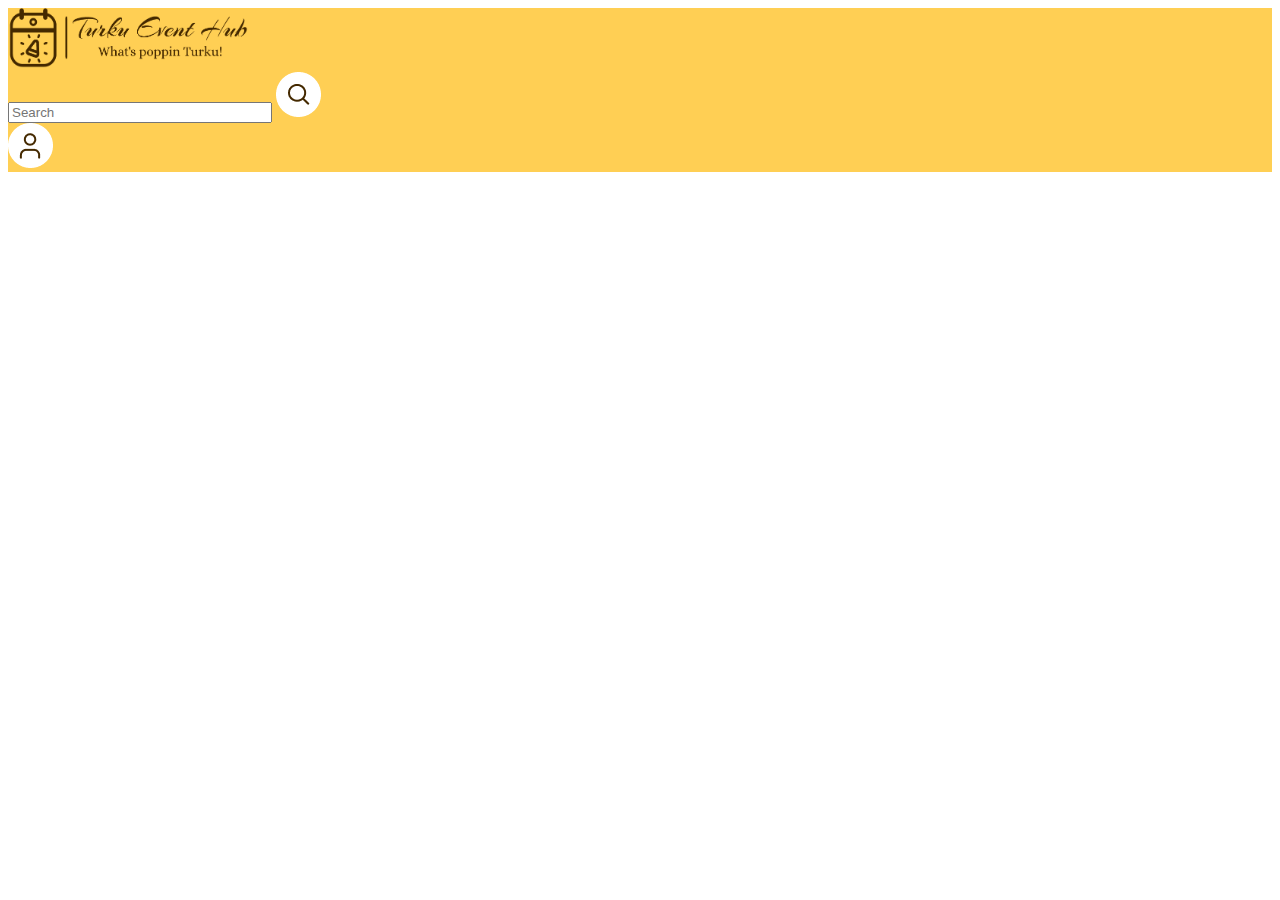
==== event-page.html @ 5fec6492 "Draft of Index page is ready. Start of Event page." ====
<!DOCTYPE html>
<html lang="en">
  <head>
    <meta charset="UTF-8" />
    <meta name="viewport" content="width=device-width, initial-scale=1.0" />
    <link
      href="https://cdn.jsdelivr.net/npm/bootstrap@5.3.2/dist/css/bootstrap.min.css"
      rel="stylesheet"
      integrity="sha384-T3c6CoIi6uLrA9TneNEoa7RxnatzjcDSCmG1MXxSR1GAsXEV/Dwwykc2MPK8M2HN"
      crossorigin="anonymous"
    />
    <link href="/styles/styles.css" rel="stylesheet" />
    <link rel="preconnect" href="https://fonts.googleapis.com" />
    <link rel="preconnect" href="https://fonts.gstatic.com" crossorigin />
    <link
      href="https://fonts.googleapis.com/css2?family=Judson:ital,wght@0,400;0,700;1,400&display=swap"
      rel="stylesheet"
    />
    <title>Turku Event Hub - What's poppin Turku?</title>
  </head>

  <body>
    <main>
      <!-- Header -->
      <div id="header">
        <nav class="navbar container-xl" aria-label="header">

          <!-- Logo -->
          <div id="logo" class="ml-2">
            <a class="navbar-brand" href="/">
              <img
                class="img-fluid"
                src="assets\TEH-logo-brown.png"
                alt="Turku Event Hub"
                width="240"
                height="60"
              />
            </a>
          </div>

          <!--Search bar -->
          <div class="d-flex align-items-center">
            <input type="text" class="form-control rounded-pill" placeholder="Search" aria-label="search" aria-describedby="search bar" style="width: 20vw;">
            <a class="mx-3" href="#"><img src="/assets/search-icon.png"/></a>
          </div>          

          <!-- Login button -->
          <div id="login_button" class="px4">
            <a href="#"><img src="/assets/login.png"/></a>
          </div>
        </nav>
      </div>
---- styles/styles.css ----
/* CSS styles for Turku Event Hub */

/* Google font for Judson */
.judson-regular {
  font-family: "Judson", serif;
  font-weight: 400;
  font-style: normal;
}

.judson-bold {
  font-family: "Judson", serif;
  font-weight: 700;
  font-style: normal;
}

.judson-regular-italic {
  font-family: "Judson", serif;
  font-weight: 400;
  font-style: italic;
}

/* Font colour */
main {
  color: #442900 !important;
  font-family: "Judson", serif;
}

#header {
  background-color: #ffcf54;
}

.btn-light {
  color: #442900;
  background-color: white;
}

.middle_navbar {
  background-color: #ffcf54;
}

.middle_navbar div nav ul li button {
  width: 10rem;
}

#event-grid {
  color: #442900;
}

/* Cards styles */
.card a:link {
  text-decoration: none;
  color: #442900;
}

.card a:visited {
  text-decoration: none;
  color: #442900;
}

.card a:active {
  text-decoration: none;
  color: #442900;
}

.card-body h2 {
  overflow: hidden;
  text-overflow: ellipsis;
  white-space: nowrap;
  max-width: 80wv;
}

/* Subscribe section */
.subscribe {
  background: #eeeff3;
  height: 448px;
  display: flex;
  justify-content: space-between;
  align-items: center;
}

.sub-bg {
  background-image: url("../assets/subscribe-side.png");
  background-repeat: no-repeat;
  background-size: cover;
}

.contact-bg {
  background-image: url("../assets/contact-side.png");
  background-repeat: no-repeat;
  background-size: cover;
}

.input-group {
  min-width: 100px;
  max-width: 300px;
  text-align: center;
  margin: 0 auto;
  height: 49px;
}

.input-group input {
  border-radius: 60px;
  border-color: #442900;
  color: #442900;
}

.input-group button {
  border-radius: 60px;
  border-color: #442900;
  background-color: #442900;
  color: #fff;
}

.container form h2 {
  margin-bottom: 22px;
}

/* Subscribe Right Section */
.contact-items {
  margin: 15px 0px 15px 0px;
}

.contact-bg {
  /* height: 100vh; */
  background-image: url("../assets/contact-side.png");
  /* background-size: 10px; */
  /* background-position: center; */
  background-repeat: no-repeat;
  background-size: contain;
}

.contact-item a {
  text-decoration: none;
  color: #442900;
  font-size: 22px;
}

.contact-item a:hover {
  color: rgb(233, 211, 19);
}

/* Footer */
footer {
  background-color: #ffcf54;
}

.social-media {
  margin: 10px 0 10px 0;
  justify-content: center;
}

.social-media a {
  margin: 0 10px 0 10px;
}
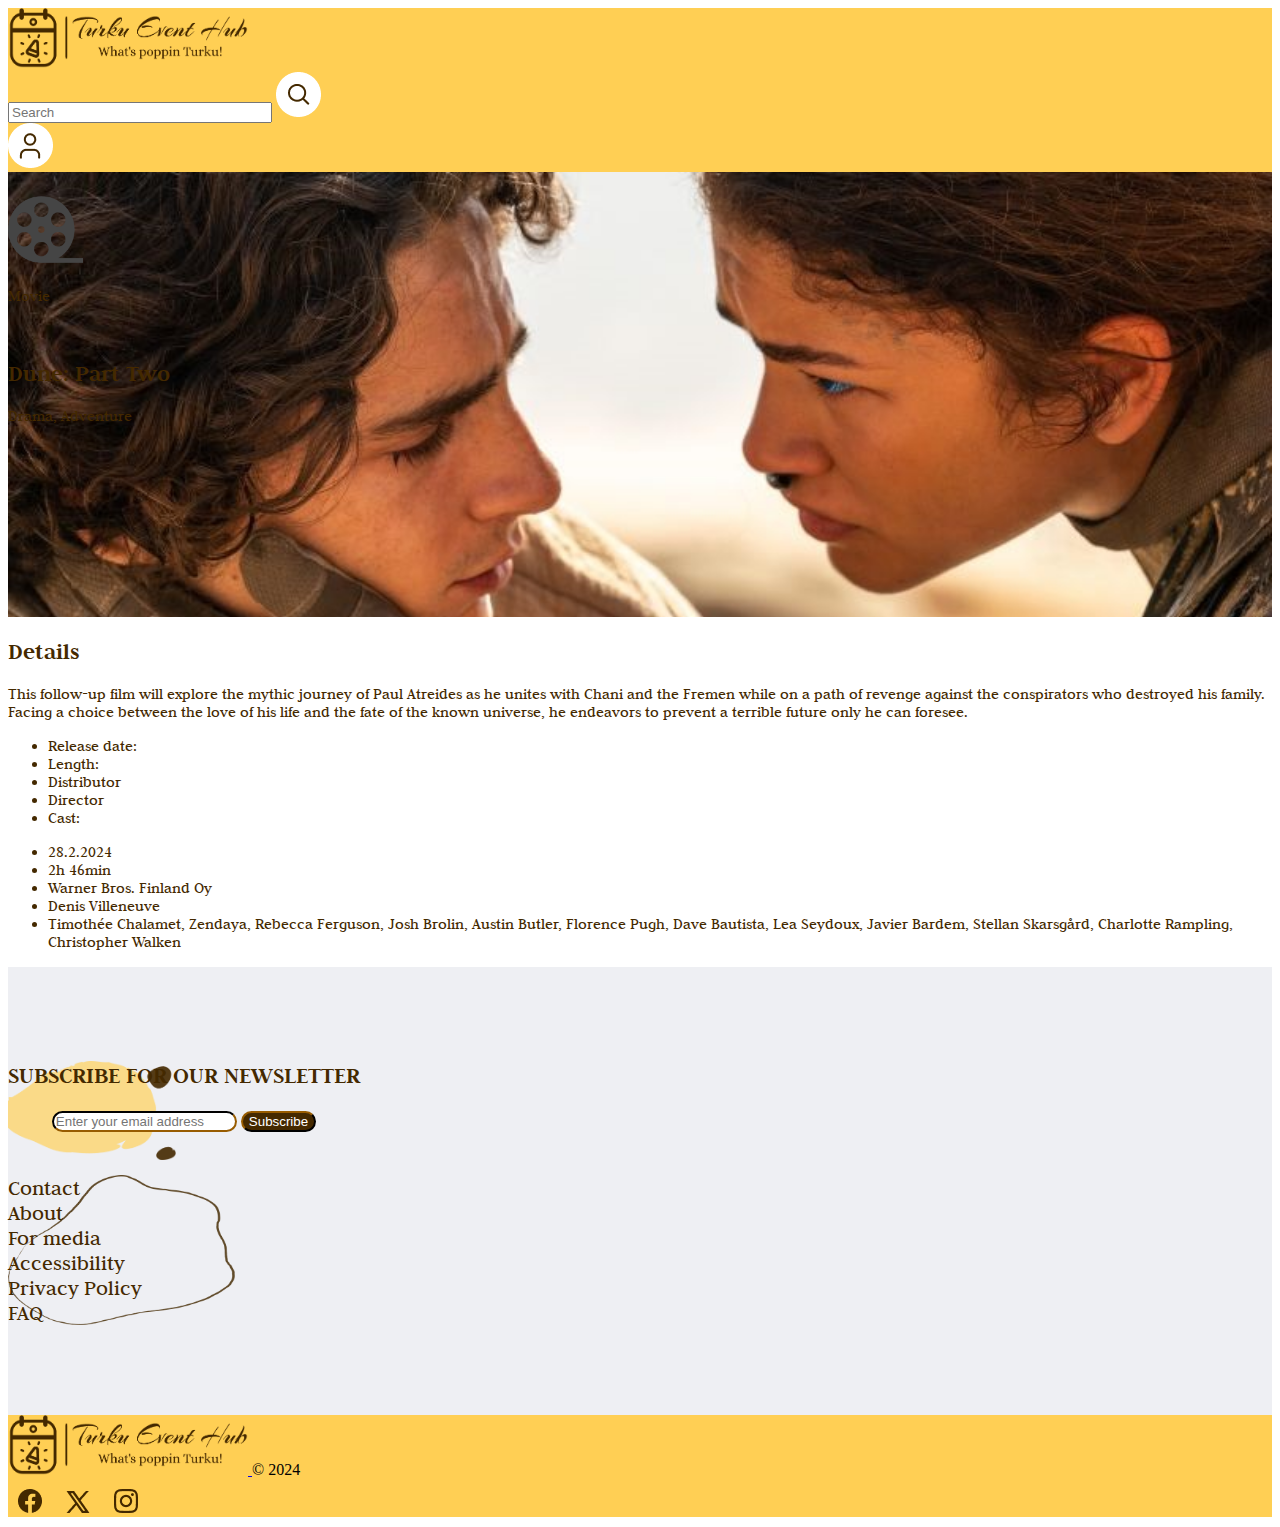
==== commit 3379d3c9: "Fixes for index page + progress with Event page" ====
--- a/event-page.html
+++ b/event-page.html
@@ -9,7 +9,7 @@
       integrity="sha384-T3c6CoIi6uLrA9TneNEoa7RxnatzjcDSCmG1MXxSR1GAsXEV/Dwwykc2MPK8M2HN"
       crossorigin="anonymous"
     />
-    <link href="/styles/styles.css" rel="stylesheet" />
+    <link href="styles/styles.css" rel="stylesheet" />
     <link rel="preconnect" href="https://fonts.googleapis.com" />
     <link rel="preconnect" href="https://fonts.gstatic.com" crossorigin />
     <link
@@ -41,17 +41,156 @@
           <!--Search bar -->
           <div class="d-flex align-items-center">
             <input type="text" class="form-control rounded-pill" placeholder="Search" aria-label="search" aria-describedby="search bar" style="width: 20vw;">
-            <a class="mx-3" href="#"><img src="/assets/search-icon.png"/></a>
+            <a class="mx-3" href="#"><img src="assets/icons/search-icon.png"/></a>
           </div>          
 
           <!-- Login button -->
           <div id="login_button" class="px4">
-            <a href="#"><img src="/assets/login.png"/></a>
+            <a href="#"><img src="assets/icons/login.png"/></a>
           </div>
         </nav>
       </div>
+
+      <!-- Event image with information card on the left side -->
+      <div id="info-card" class="container-xl rounded-5 event-img-bg mt-4 py-4">
+        <div class="card mx-3 my-auto opacity-75 rounded-5" style="width: 20rem;">
+          <img src="assets/icons/movie-icon.png" class="card-img-top event-card-img mx-auto mt-5" alt="Movie"/>
+          <div class="card-body text-center py-5">
+            <p class="lead card-text">Movie</p>
+            <br>
+            <h2 class="card-title">Dune: Part Two</h2>
+            <p class="lead card-subtitle">Drama, Adventure</p>
+          </div>
+        </div>
+      </div>
+
+      <!-- Details of the event -->
+      <div id="event-details" class="container-xl">
+        <h2 class="text-center my-4">Details</h2>
+        <p id="event-desc" class="lead">This follow-up film will explore the mythic journey of Paul Atreides as he unites with Chani 
+          and the Fremen while on a path of revenge against the conspirators who destroyed his family. 
+          Facing a choice between the love of his life and the fate of the known universe, he endeavors 
+          to prevent a terrible future only he can foresee. </p>
+
+        <!-- Grid for detailed infos - to remove lines use border-0 class in list elements-->
+        <div class="row my-5">
+          <div class="col-2">
+            <ul class="list-group list-group-flush lead">
+              <li class="list-group-item">Release date:</li>
+              <li class="list-group-item">Length:</li>
+              <li class="list-group-item">Distributor</li>
+              <li class="list-group-item">Director</li>
+              <li class="list-group-item">Cast:</li>
+            </ul>
+          </div>
+          <div class="col-10">
+            <ul class="list-group list-group-flush lead">
+              <li class="list-group-item">28.2.2024</li>
+              <li class="list-group-item">2h 46min</li>
+              <li class="list-group-item">Warner Bros. Finland Oy</li>
+              <li class="list-group-item">Denis Villeneuve</li>
+              <li class="list-group-item">Timothée Chalamet, Zendaya, Rebecca Ferguson, Josh Brolin, 
+                Austin Butler, Florence Pugh, Dave Bautista, Lea Seydoux, Javier Bardem, 
+                Stellan Skarsgård, Charlotte Rampling, Christopher Walken</li>
+            </ul>
+          </div>
+        </div>
+      </div>
+      
 
 
 
 
 
+      <!-- Subscribe section-->
+      <div class="subscribe d-flex justify-content-between align-items-center mt-5">
+        <div class="container text-center">
+          <!-- Subscribe Left Section-->
+          <div class="row">
+            <div class="col sub-bg">
+              <form>
+                <h2>SUBSCRIBE FOR OUR NEWSLETTER</h2>
+                <div class="input-group mb-3">
+                  <!-- Complete "action" when PHP is released-->
+                  <input
+                    method="post"
+                    action=""
+                    type="text"
+                    class="form-control"
+                    placeholder="Enter your email address"
+                    aria-label="Recipient's username"
+                    aria-describedby="button-addon2"
+                  />
+                  <button
+                    class="btn btn-outline-secondary"
+                    type="button"
+                    id="button-addon2"
+                  >
+                    Subscribe
+                  </button>
+                </div>
+              </form>
+            </div>
+            <div class="col contact-bg">
+              <!-- Subscribe right section-->
+              <div class="row contact-items">
+                <div class="col">
+                  <div class="contact-item"><a href="">Contact </a></div>
+                  <div class="contact-item"><a href="">About</a></div>
+                  <div class="contact-item"><a href="">For media</a></div>
+                </div>
+                <div class="col">
+                  <div class="contact-item"><a href="">Accessibility</a></div>
+                  <div class="contact-item"><a href="">Privacy Policy</a></div>
+                  <div class="contact-item"><a href="">FAQ</a></div>
+                </div>
+              </div>
+            </div>
+          </div>
+        </div>
+      </div>
+    </main>
+    
+    <!-- Footer-->
+    <footer>
+      <div
+        class="container-fluid footer d-flex justify-content-between align-items-center"
+      >
+        <div id="logo">
+          <a class="navbar-brand" href="/">
+            <img
+              class="img-fluid"
+              src="assets\TEH-logo-brown.png"
+              alt="Turku Event Hub"
+              width="240"
+              height="60"
+            />
+          </a>
+          © 2024
+        </div>
+        <div class="social-media d-flex justify-content-center">
+          <a href="https://www.facebook.com/" target="_blank"
+            ><img src="assets/icons/fb-icon.png" alt="Facebook"
+          /></a>
+          <a href="https://twitter.com/" target="_blank"
+            ><img src="assets/icons/twitter-icon.png" alt="X"
+          /></a>
+          <a href="https://www.instagram.com/" target="_blank"
+            ><img src="assets/icons/ig-icon.png" alt="Instagram"
+          /></a>
+        </div>
+      </div>
+    </footer>
+
+    <script
+    src="https://cdn.jsdelivr.net/npm/bootstrap@5.3.2/dist/js/bootstrap.bundle.min.js"
+    integrity="sha384-C6RzsynM9kWDrMNeT87bh95OGNyZPhcTNXj1NW7RuBCsyN/o0jlpcV8Qyq46cDfL"
+    crossorigin="anonymous"
+    ></script>
+  </body>
+</html>
+
+
+
+
+
--- a/styles/styles.css
+++ b/styles/styles.css
@@ -26,7 +26,7 @@
 }
 
 #header {
-  background-color: #ffcf54;
+  background-color: #FFCF54;
 }
 
 .btn-light {
@@ -35,7 +35,7 @@
 }
 
 .middle_navbar {
-  background-color: #ffcf54;
+  background-color: #FFCF54;
 }
 
 .middle_navbar div nav ul li button {
@@ -47,6 +47,10 @@
 }
 
 /* Cards styles */
+.card {
+  text-decoration: none;
+  color: #442900;
+}
 .card a:link {
   text-decoration: none;
   color: #442900;
@@ -66,12 +70,12 @@
   overflow: hidden;
   text-overflow: ellipsis;
   white-space: nowrap;
-  max-width: 80wv;
+  max-width: 80vw;
 }
 
 /* Subscribe section */
 .subscribe {
-  background: #eeeff3;
+  background: #EEEFF3;
   height: 448px;
   display: flex;
   justify-content: space-between;
@@ -81,7 +85,7 @@
 .sub-bg {
   background-image: url("../assets/subscribe-side.png");
   background-repeat: no-repeat;
-  background-size: cover;
+  background-size:contain;
 }
 
 .contact-bg {
@@ -152,3 +156,22 @@
 .social-media a {
   margin: 0 10px 0 10px;
 }
+
+/* Event page: event image with info card on the left */
+.event-img-bg {
+  background-image: url(../assets/movies//dune_2.png);
+  background-size: cover;
+  background-position: center;
+  height: 445px;
+}
+
+.event-card-img {
+  height: 75px;
+  width: 75px;
+  margin: 20px 0px 0px 0px;
+}
+
+.list-group-item {
+  text-decoration: none;
+  color: #442900;
+}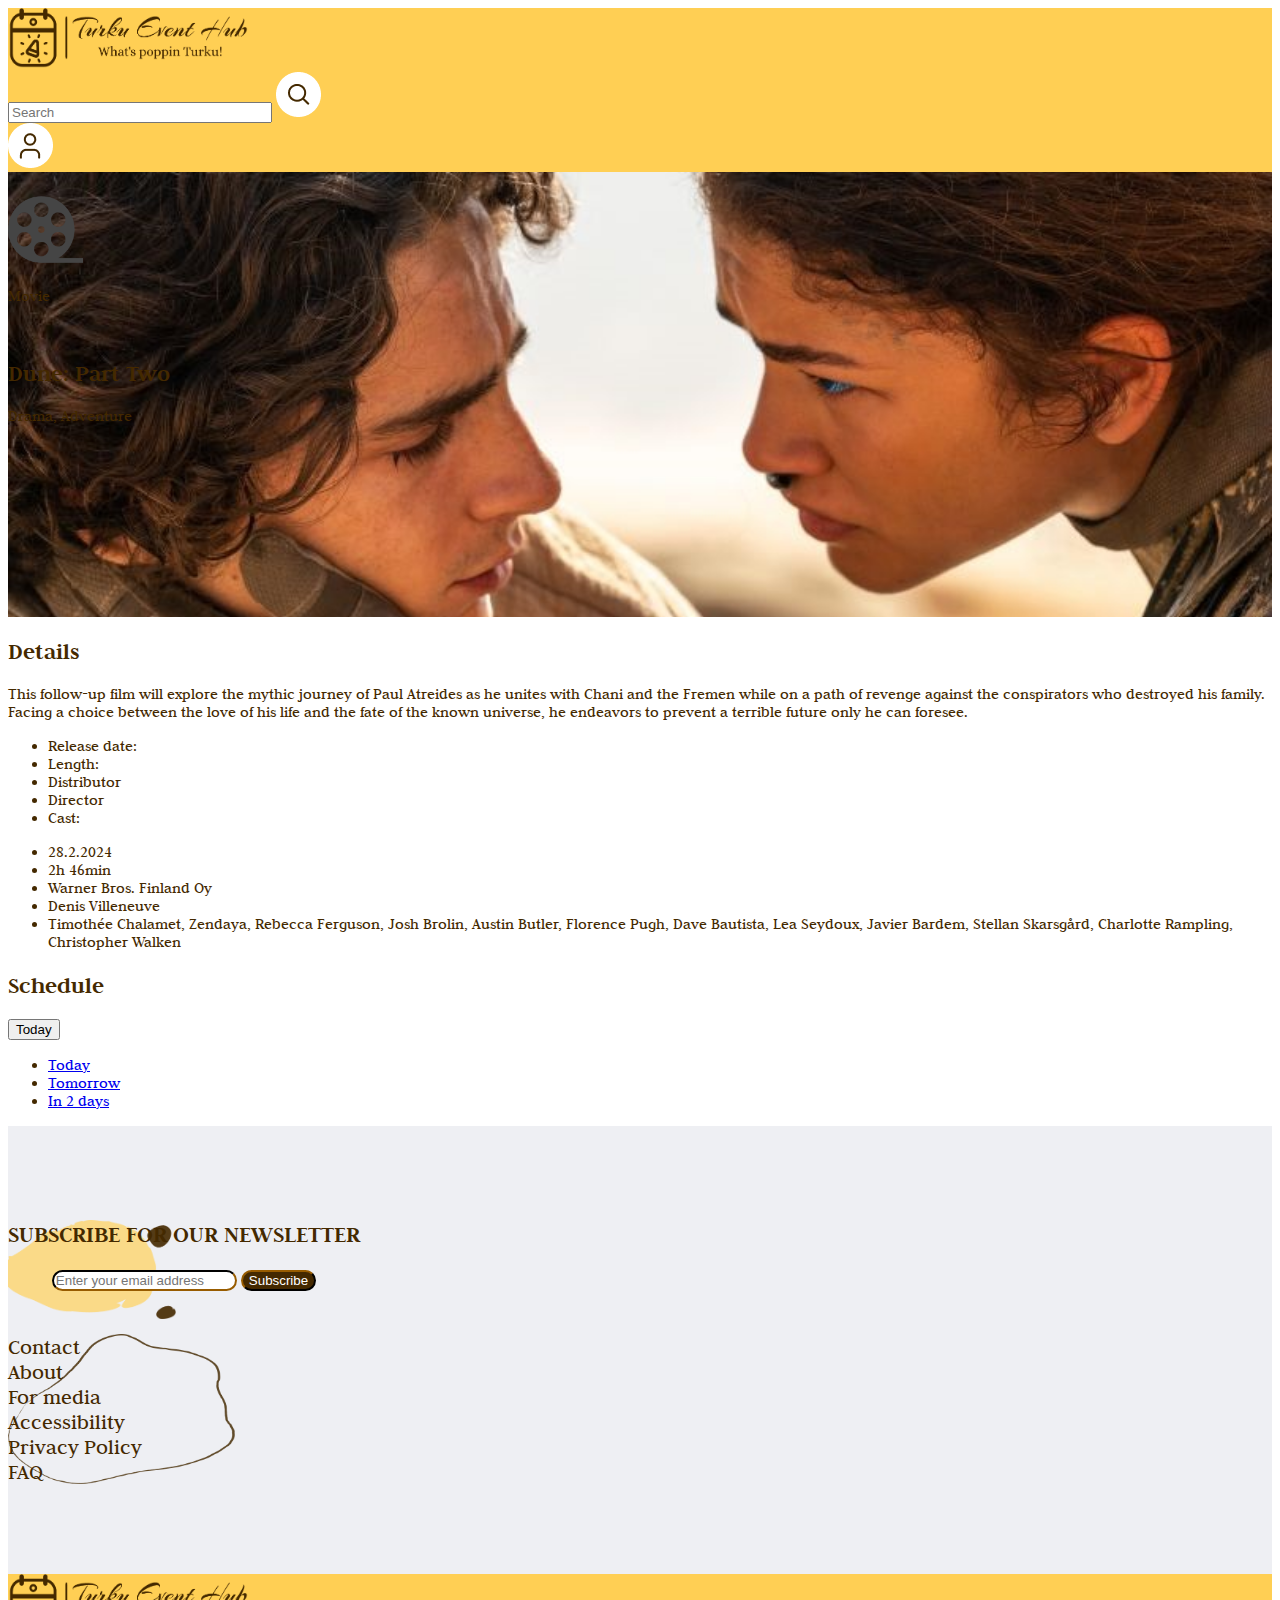
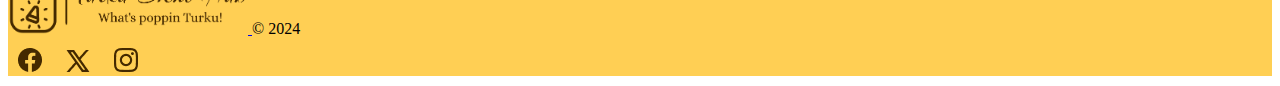
==== commit 06e4300f: "a bit of further progress" ====
--- a/event-page.html
+++ b/event-page.html
@@ -72,7 +72,7 @@
           Facing a choice between the love of his life and the fate of the known universe, he endeavors 
           to prevent a terrible future only he can foresee. </p>
 
-        <!-- Grid for detailed infos - to remove lines use border-0 class in list elements-->
+        <!-- Grid for detailed infos - to remove lines use border-0 class in list elements, px-0 to align text-->
         <div class="row my-5">
           <div class="col-2">
             <ul class="list-group list-group-flush lead">
@@ -96,7 +96,21 @@
           </div>
         </div>
       </div>
-      
+
+      <!-- Event schedule -->
+      <div id="event-schedule" class="container-xl">
+        <h2 class="text-center">Schedule</h2>
+        <div class="dropdown">
+          <button class="btn btn-secondary dropdown-toggle rounded-pill" type="button" data-bs-toggle="dropdown" aria-expanded="false">
+            Today
+          </button>
+          <ul class="dropdown-menu">
+            <li><a class="dropdown-item" href="#">Today</a></li>
+            <li><a class="dropdown-item" href="#">Tomorrow</a></li>
+            <li><a class="dropdown-item" href="#">In 2 days</a></li>
+          </ul>
+        </div>
+      </div>
 
 
 
--- a/styles/styles.css
+++ b/styles/styles.css
@@ -174,4 +174,5 @@
 .list-group-item {
   text-decoration: none;
   color: #442900;
-}+}
+
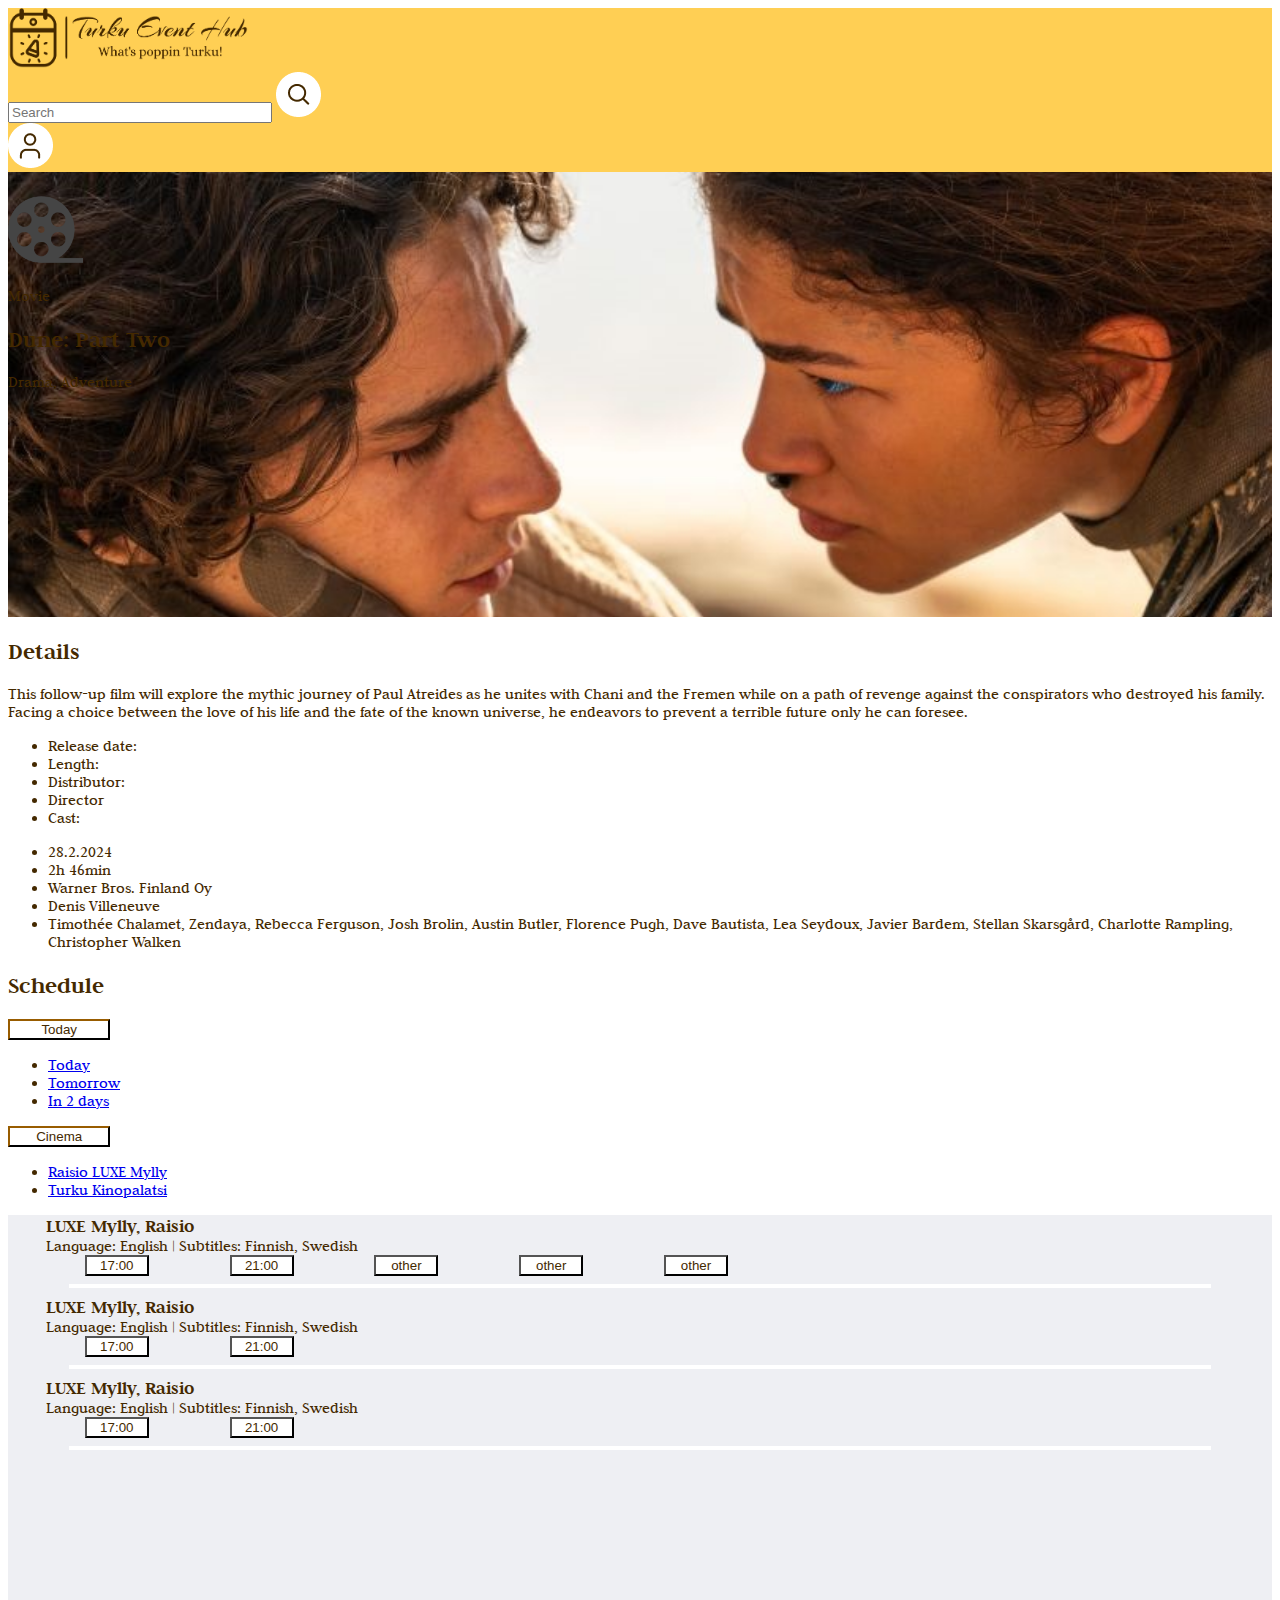
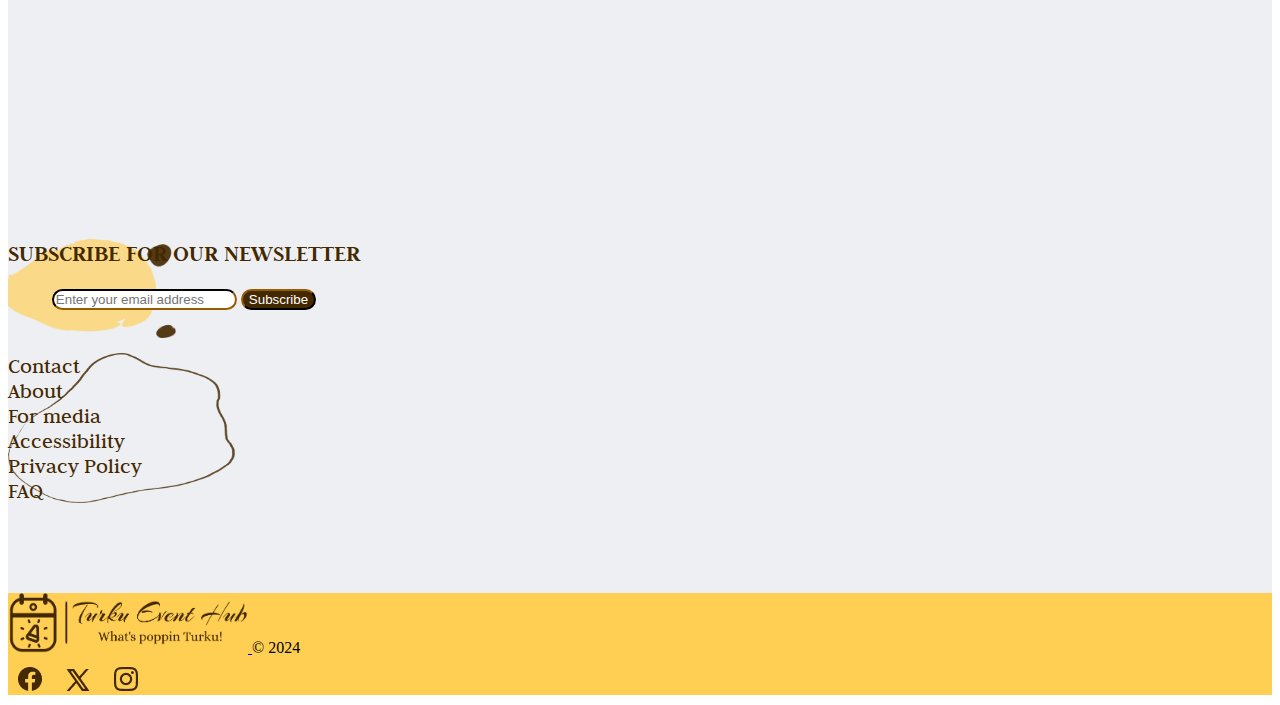
==== commit 17550690: "Finished Event page! Still needs some styling" ====
--- a/event-page.html
+++ b/event-page.html
@@ -52,13 +52,12 @@
       </div>
 
       <!-- Event image with information card on the left side -->
-      <div id="info-card" class="container-xl rounded-5 event-img-bg mt-4 py-4">
-        <div class="card mx-3 my-auto opacity-75 rounded-5" style="width: 20rem;">
+      <div id="info-card" class="container-xl rounded-5 event-img-bg my-4">
+        <div class="card mx-3 opacity-75 rounded-5 py-2" style="width: 20rem;">
           <img src="assets/icons/movie-icon.png" class="card-img-top event-card-img mx-auto mt-5" alt="Movie"/>
           <div class="card-body text-center py-5">
-            <p class="lead card-text">Movie</p>
-            <br>
-            <h2 class="card-title">Dune: Part Two</h2>
+            <p class="lead card-text mt-3">Movie</p>
+            <h2 class="card-title"><strong>Dune: Part Two</strong></h2>
             <p class="lead card-subtitle">Drama, Adventure</p>
           </div>
         </div>
@@ -66,7 +65,7 @@
 
       <!-- Details of the event -->
       <div id="event-details" class="container-xl">
-        <h2 class="text-center my-4">Details</h2>
+        <h2 class="text-center my-4"><strong>Details</strong></h2>
         <p id="event-desc" class="lead">This follow-up film will explore the mythic journey of Paul Atreides as he unites with Chani 
           and the Fremen while on a path of revenge against the conspirators who destroyed his family. 
           Facing a choice between the love of his life and the fate of the known universe, he endeavors 
@@ -76,11 +75,11 @@
         <div class="row my-5">
           <div class="col-2">
             <ul class="list-group list-group-flush lead">
-              <li class="list-group-item">Release date:</li>
-              <li class="list-group-item">Length:</li>
-              <li class="list-group-item">Distributor</li>
-              <li class="list-group-item">Director</li>
-              <li class="list-group-item">Cast:</li>
+              <li class="list-group-item fw-bold">Release date:</li>
+              <li class="list-group-item fw-bold">Length:</li>
+              <li class="list-group-item fw-bold">Distributor:</li>
+              <li class="list-group-item fw-bold">Director</li>
+              <li class="list-group-item fw-bold">Cast:</li>
             </ul>
           </div>
           <div class="col-10">
@@ -99,9 +98,15 @@
 
       <!-- Event schedule -->
       <div id="event-schedule" class="container-xl">
-        <h2 class="text-center">Schedule</h2>
-        <div class="dropdown">
-          <button class="btn btn-secondary dropdown-toggle rounded-pill" type="button" data-bs-toggle="dropdown" aria-expanded="false">
+        <h2 class="text-center"><strong>Schedule</strong></h2>
+
+        <!-- Dropdown buttons -->
+        <div class="btn-group my-4" role="group" aria-label="dropdown buttons">
+          <button 
+          class="btn btn-light btn-light-2 dropdown-toggle rounded-pill" 
+          type="button" 
+          data-bs-toggle="dropdown" 
+          aria-expanded="false">
             Today
           </button>
           <ul class="dropdown-menu">
@@ -109,23 +114,80 @@
             <li><a class="dropdown-item" href="#">Tomorrow</a></li>
             <li><a class="dropdown-item" href="#">In 2 days</a></li>
           </ul>
-        </div>
-      </div>
-
-
-
-
-
-      <!-- Subscribe section-->
+          <button 
+          class="btn btn-light btn-light-2 dropdown-toggle rounded-pill mx-5" 
+          type="button" 
+          data-bs-toggle="dropdown" 
+          aria-expanded="false">
+            Cinema
+          </button>
+          <ul class="dropdown-menu">
+            <li><a class="dropdown-item" href="#">Raisio LUXE Mylly</a></li>
+            <li><a class="dropdown-item" href="#">Turku Kinopalatsi</a></li>
+          </ul>
+        </div>
+
+        <!-- Event listing: row 1 -->
+        <div class="schedule-bg rounded-4 my-4">
+          <div class="row justify-content-center">
+            <div class="col-4 my-5">
+              <h3 class="cinema-margins">LUXE Mylly, Raisio</h3>
+              <p class="cinema-margins">Language: English | Subtitles: Finnish, Swedish</p>
+            </div>
+            <div class="col-8 my-5">
+              <div class="btn-group mx-3" role="group" aria-label="screen times">
+                <button type="button" class="btn btn-light-3 btn-lg rounded-pill">17:00</button>
+                <button type="button" class="btn btn-light-3 btn-lg rounded-pill ms-5">21:00</button>
+                <button type="button" class="btn btn-light-3 btn-lg rounded-pill ms-5">other</button>
+                <button type="button" class="btn btn-light-3 btn-lg rounded-pill ms-5">other</button>
+                <button type="button" class="btn btn-light-3 btn-lg rounded-pill ms-5">other</button>
+              </div>
+            </div>
+            <hr class="line-style rounded-pill"/>
+          </div>
+
+          <!-- Event listing: row 2 -->
+          <div class="row justify-content-center">
+            <div class="col-4 my-5">
+              <h3 class="cinema-margins">LUXE Mylly, Raisio</h3>
+              <p class="cinema-margins">Language: English | Subtitles: Finnish, Swedish</p>
+            </div>
+            <div class="col-8 my-5">
+              <div class="btn-group mx-3" role="group" aria-label="screen times">
+                <button type="button" class="btn btn-light-3 btn-lg rounded-pill">17:00</button>
+                <button type="button" class="btn btn-light-3 btn-lg rounded-pill ms-5">21:00</button>
+              </div>
+            </div>
+            <hr class="line-style rounded-pill"/>
+          </div>
+
+          <!-- Event listing: row 3 -->
+          <div class="row justify-content-center">
+            <div class="col-4 my-5">
+              <h3 class="cinema-margins">LUXE Mylly, Raisio</h3>
+              <p class="cinema-margins">Language: English | Subtitles: Finnish, Swedish</p>
+            </div>
+            <div class="col-8 my-5">
+              <div class="btn-group mx-3" role="group" aria-label="screen times">
+                <button type="button" class="btn btn-light-3 btn-lg rounded-pill">17:00</button>
+                <button type="button" class="btn btn-light-3 btn-lg rounded-pill ms-5">21:00</button>
+              </div>
+            </div>
+            <hr class="line-style rounded-pill"/>
+          </div>
+        </div>
+      </div>
+
+      <!-- Subscribe section -->
       <div class="subscribe d-flex justify-content-between align-items-center mt-5">
         <div class="container text-center">
-          <!-- Subscribe Left Section-->
+          <!-- Subscribe Left Section -->
           <div class="row">
             <div class="col sub-bg">
               <form>
                 <h2>SUBSCRIBE FOR OUR NEWSLETTER</h2>
                 <div class="input-group mb-3">
-                  <!-- Complete "action" when PHP is released-->
+                  <!-- Complete "action" when PHP is released -->
                   <input
                     method="post"
                     action=""
@@ -146,7 +208,7 @@
               </form>
             </div>
             <div class="col contact-bg">
-              <!-- Subscribe right section-->
+              <!-- Subscribe right section -->
               <div class="row contact-items">
                 <div class="col">
                   <div class="contact-item"><a href="">Contact </a></div>
@@ -165,11 +227,10 @@
       </div>
     </main>
     
-    <!-- Footer-->
+    <!-- Footer -->
     <footer>
       <div
-        class="container-fluid footer d-flex justify-content-between align-items-center"
-      >
+        class="container-fluid footer d-flex justify-content-between align-items-center">
         <div id="logo">
           <a class="navbar-brand" href="/">
             <img
--- a/styles/styles.css
+++ b/styles/styles.css
@@ -32,6 +32,7 @@
 .btn-light {
   color: #442900;
   background-color: white;
+  width: 10vw
 }
 
 .middle_navbar {
@@ -165,6 +166,10 @@
   height: 445px;
 }
 
+.card-margin {
+  margin-top: 40px;
+}
+
 .event-card-img {
   height: 75px;
   width: 75px;
@@ -176,3 +181,44 @@
   color: #442900;
 }
 
+.schedule-bg {
+  background: #EEEFF3;
+  height: 530px;
+}
+
+.cinema-margins {
+  margin: 0vw 0vw 0vw 3vw;
+}
+
+.btn-light-2 {
+  border-color: #442900;
+  background-color: #fff;
+  width: 8vw
+}
+
+.btn-light-2:hover {
+  border-color: #442900;
+  color: #442900;
+  background-color: rgba(215, 208, 208, 0.30);
+  transition-property: background-color;
+}
+
+.btn-light-3 {
+  color: #442900;
+  background-color: white;
+  width: 5vw;
+  margin-left: 6vw;
+}
+
+.btn-light-3:hover {
+  color: #442900;
+  background-color: rgba(255, 255, 255, 0.75);
+  transition-property: background-color;
+}
+
+.line-style {
+  width: 90%;
+  border: 2px solid white;
+  opacity: 100%;
+}
+
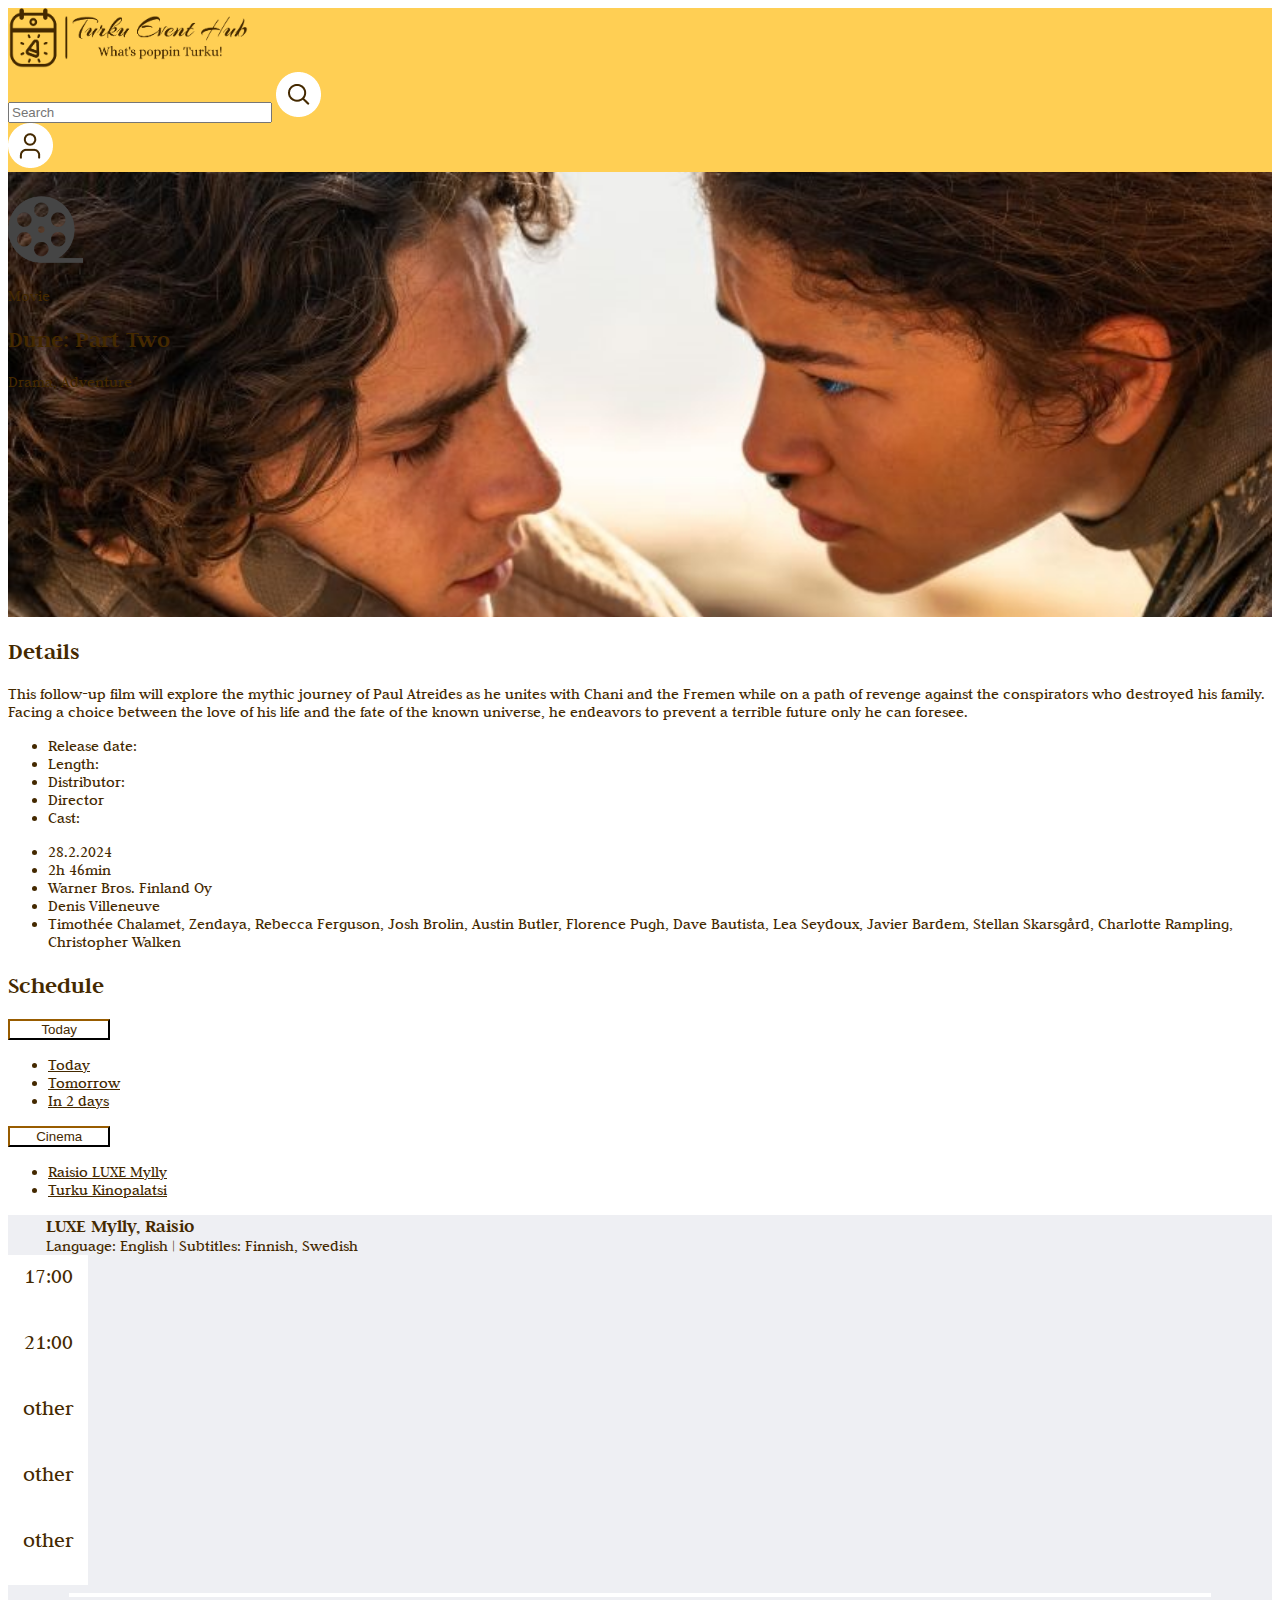
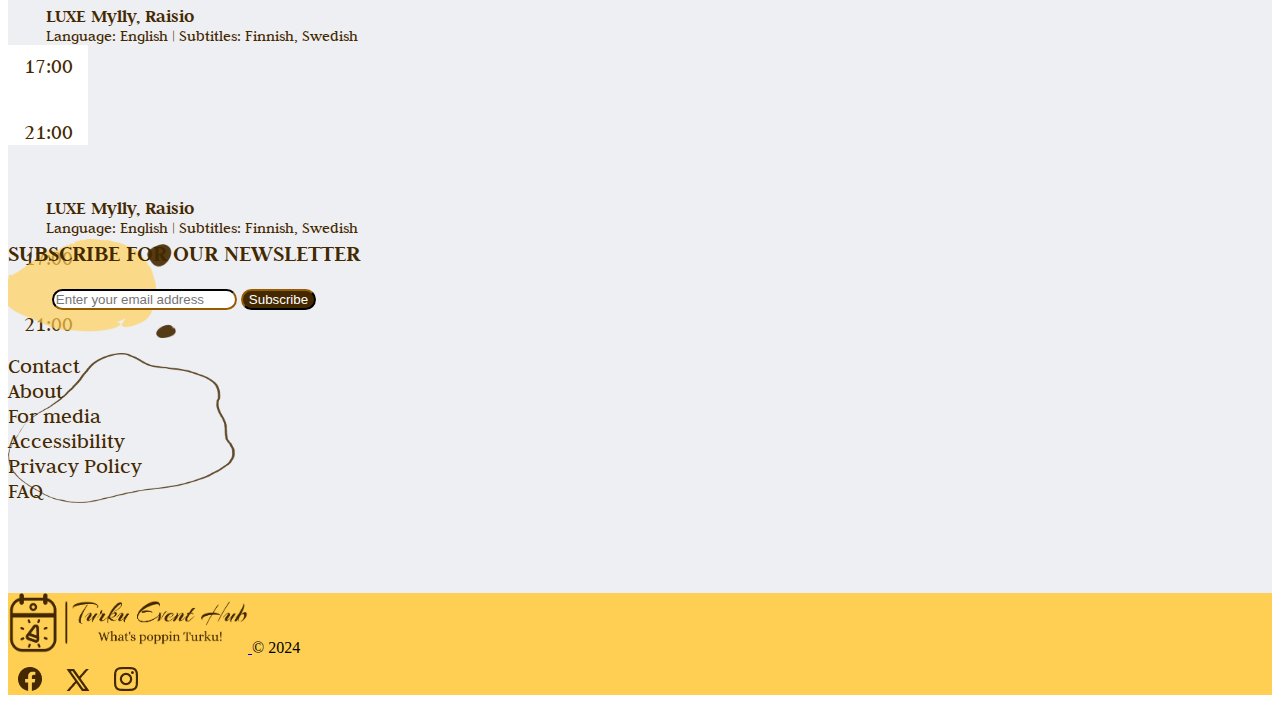
==== commit 0da3b6b5: "Additional cosmetic changes" ====
--- a/event-page.html
+++ b/event-page.html
@@ -135,12 +135,12 @@
               <p class="cinema-margins">Language: English | Subtitles: Finnish, Swedish</p>
             </div>
             <div class="col-8 my-5">
-              <div class="btn-group mx-3" role="group" aria-label="screen times">
-                <button type="button" class="btn btn-light-3 btn-lg rounded-pill">17:00</button>
-                <button type="button" class="btn btn-light-3 btn-lg rounded-pill ms-5">21:00</button>
-                <button type="button" class="btn btn-light-3 btn-lg rounded-pill ms-5">other</button>
-                <button type="button" class="btn btn-light-3 btn-lg rounded-pill ms-5">other</button>
-                <button type="button" class="btn btn-light-3 btn-lg rounded-pill ms-5">other</button>
+              <div class="list-group list-group-horizontal mx-5" role="group" aria-label="screen times">
+                <li class="list-group-item rounded-pill item-style ms-5">17:00</li>
+                <li class="list-group-item rounded-pill item-style ms-5">21:00</li>
+                <li class="list-group-item rounded-pill item-style ms-5">other</li>
+                <li class="list-group-item rounded-pill item-style ms-5">other</li>
+                <li class="list-group-item rounded-pill item-style ms-5">other</li>
               </div>
             </div>
             <hr class="line-style rounded-pill"/>
@@ -153,9 +153,9 @@
               <p class="cinema-margins">Language: English | Subtitles: Finnish, Swedish</p>
             </div>
             <div class="col-8 my-5">
-              <div class="btn-group mx-3" role="group" aria-label="screen times">
-                <button type="button" class="btn btn-light-3 btn-lg rounded-pill">17:00</button>
-                <button type="button" class="btn btn-light-3 btn-lg rounded-pill ms-5">21:00</button>
+              <div class="list-group list-group-horizontal mx-5" role="group" aria-label="screen times">
+                <li class="list-group-item rounded-pill item-style ms-5">17:00</li>
+                <li class="list-group-item rounded-pill item-style ms-5">21:00</li>
               </div>
             </div>
             <hr class="line-style rounded-pill"/>
@@ -168,9 +168,9 @@
               <p class="cinema-margins">Language: English | Subtitles: Finnish, Swedish</p>
             </div>
             <div class="col-8 my-5">
-              <div class="btn-group mx-3" role="group" aria-label="screen times">
-                <button type="button" class="btn btn-light-3 btn-lg rounded-pill">17:00</button>
-                <button type="button" class="btn btn-light-3 btn-lg rounded-pill ms-5">21:00</button>
+              <div class="list-group list-group-horizontal mx-5" role="group" aria-label="screen times">
+                <li class="list-group-item rounded-pill item-style ms-5">17:00</li>
+                <li class="list-group-item rounded-pill item-style ms-5">21:00</li>
               </div>
             </div>
             <hr class="line-style rounded-pill"/>
--- a/styles/styles.css
+++ b/styles/styles.css
@@ -166,10 +166,6 @@
   height: 445px;
 }
 
-.card-margin {
-  margin-top: 40px;
-}
-
 .event-card-img {
   height: 75px;
   width: 75px;
@@ -203,14 +199,32 @@
   transition-property: background-color;
 }
 
-.btn-light-3 {
-  color: #442900;
-  background-color: white;
+.btn-light-2:focus {
+  border-color: #442900;
+  color: #442900;
+  background-color: rgba(215, 208, 208, 0.30);
+  transition-property: background-color;
+}
+
+.btn-light-2:active {
+  border-color: #442900;
+  color: #442900;
+  background-color: #fff;
+  transition-property: background-color;
+}
+
+.item-style {
+  color: #442900;
+  background-color: #fff;
   width: 5vw;
-  margin-left: 6vw;
-}
-
-.btn-light-3:hover {
+  height: 50px;
+  text-align: center;
+  font-size: 22px;
+  padding: 8px;
+  margin: vw; /* need to play with it */
+}
+
+.item-style:hover {
   color: #442900;
   background-color: rgba(255, 255, 255, 0.75);
   transition-property: background-color;
@@ -222,3 +236,13 @@
   opacity: 100%;
 }
 
+.dropdown-item {
+  color: #442900;
+}
+
+.dropdown-item:active {
+  color: #442900;
+  background-color: rgba(215, 208, 208, 0.30);
+}
+
+
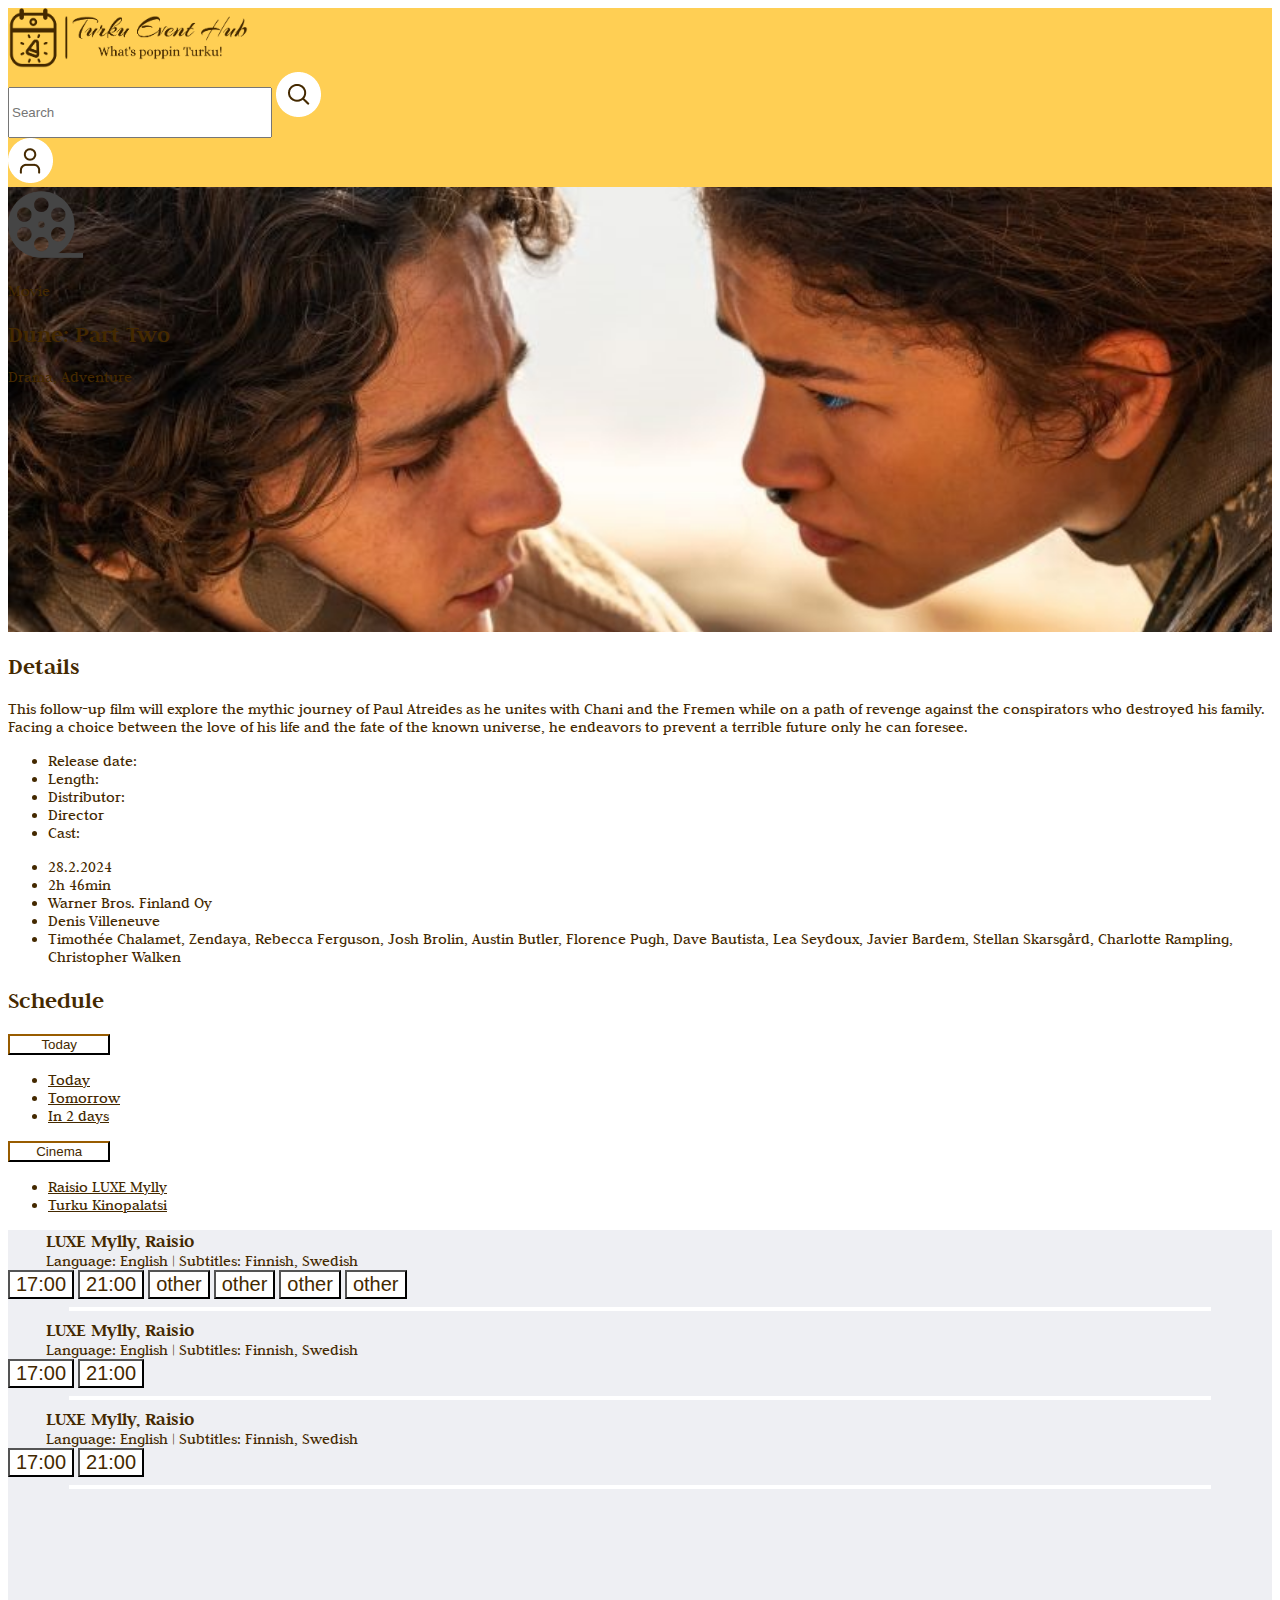
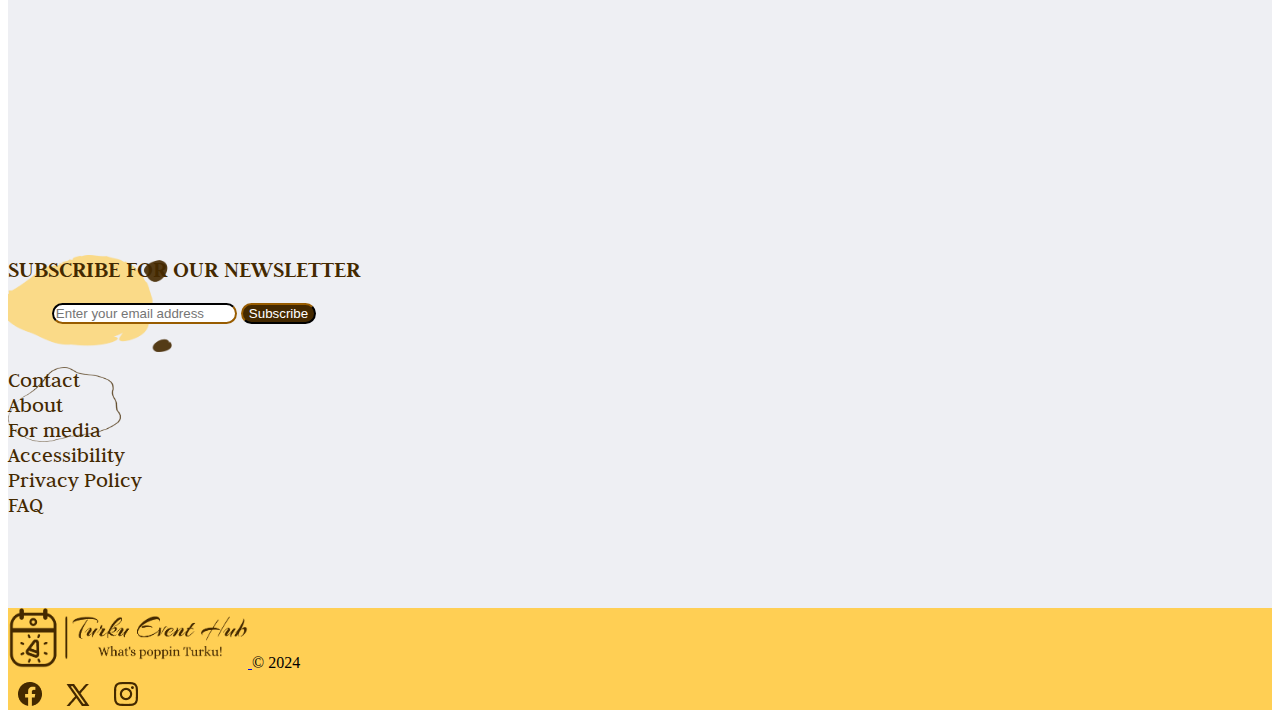
==== commit 5c7ade21: "added log-reg made by Ala. Fixes in css." ====
--- a/event-page.html
+++ b/event-page.html
@@ -26,7 +26,7 @@
         <nav class="navbar container-xl" aria-label="header">
 
           <!-- Logo -->
-          <div id="logo" class="ml-2">
+          <div id="logo" class="">
             <a class="navbar-brand" href="/">
               <img
                 class="img-fluid"
@@ -40,21 +40,22 @@
 
           <!--Search bar -->
           <div class="d-flex align-items-center">
-            <input type="text" class="form-control rounded-pill" placeholder="Search" aria-label="search" aria-describedby="search bar" style="width: 20vw;">
+            <input type="text" class="form-control rounded-pill search-style" placeholder="Search" aria-label="search" 
+            aria-describedby="search bar">
             <a class="mx-3" href="#"><img src="assets/icons/search-icon.png"/></a>
           </div>          
 
           <!-- Login button -->
-          <div id="login_button" class="px4">
+          <div id="login_button" class="">
             <a href="#"><img src="assets/icons/login.png"/></a>
           </div>
         </nav>
       </div>
 
       <!-- Event image with information card on the left side -->
-      <div id="info-card" class="container-xl rounded-5 event-img-bg my-4">
-        <div class="card mx-3 opacity-75 rounded-5 py-2" style="width: 20rem;">
-          <img src="assets/icons/movie-icon.png" class="card-img-top event-card-img mx-auto mt-5" alt="Movie"/>
+      <div id="info-card" class="container-xl rounded-5 event-img-bg mt-4">
+        <div class="card opacity-75 rounded-5 event-card-pos ms-4 py-4" style="width: 20rem;">
+          <img src="assets/icons/movie-icon.png" class="card-img-top event-card-img mx-auto mt-4" alt="Movie"/>
           <div class="card-body text-center py-5">
             <p class="lead card-text mt-3">Movie</p>
             <h2 class="card-title"><strong>Dune: Part Two</strong></h2>
@@ -131,59 +132,60 @@
         <div class="schedule-bg rounded-4 my-4">
           <div class="row justify-content-center">
             <div class="col-4 my-5">
+              <h3 class="cinema-margins mt-1">LUXE Mylly, Raisio</h3>
+              <p class="cinema-margins">Language: English | Subtitles: Finnish, Swedish</p>
+            </div>
+            <div class="col-8 my-5">
+              <div class="btn-group ms-5 mt-1" role="group" aria-label="screen times">
+                <button type="button" class="btn btn-light-3 btn-lg rounded-pill">17:00</button>
+                <button type="button" class="btn btn-light-3 btn-lg rounded-pill ms-5">21:00</button>
+                <button type="button" class="btn btn-light-3 btn-lg rounded-pill ms-5">other</button>
+                <button type="button" class="btn btn-light-3 btn-lg rounded-pill ms-5">other</button>
+                <button type="button" class="btn btn-light-3 btn-lg rounded-pill ms-5">other</button>
+                <button type="button" class="btn btn-light-3 btn-lg rounded-pill ms-5">other</button>
+              </div>
+            </div>
+            <hr class="line-style rounded-pill"/>
+          </div>
+
+          <!-- Event listing: row 2 -->
+          <div class="row justify-content-center my-4">
+            <div class="col-4 mt-2">
               <h3 class="cinema-margins">LUXE Mylly, Raisio</h3>
               <p class="cinema-margins">Language: English | Subtitles: Finnish, Swedish</p>
             </div>
-            <div class="col-8 my-5">
-              <div class="list-group list-group-horizontal mx-5" role="group" aria-label="screen times">
-                <li class="list-group-item rounded-pill item-style ms-5">17:00</li>
-                <li class="list-group-item rounded-pill item-style ms-5">21:00</li>
-                <li class="list-group-item rounded-pill item-style ms-5">other</li>
-                <li class="list-group-item rounded-pill item-style ms-5">other</li>
-                <li class="list-group-item rounded-pill item-style ms-5">other</li>
-              </div>
-            </div>
-            <hr class="line-style rounded-pill"/>
-          </div>
-
-          <!-- Event listing: row 2 -->
-          <div class="row justify-content-center">
-            <div class="col-4 my-5">
+            <div class="col-8 mt-2">
+              <div class="btn-group ms-5" role="group" aria-label="screen times">
+                <button type="button" class="btn btn-light-3 btn-lg rounded-pill">17:00</button>
+                <button type="button" class="btn btn-light-3 btn-lg rounded-pill ms-5">21:00</button>
+              </div>
+            </div>
+            <hr class="line-style rounded-pill mt-5"/>
+          </div>
+
+          <!-- Event listing: row 3 -->
+          <div class="row justify-content-center my-4">
+            <div class="col-4 mt-2">
               <h3 class="cinema-margins">LUXE Mylly, Raisio</h3>
               <p class="cinema-margins">Language: English | Subtitles: Finnish, Swedish</p>
             </div>
-            <div class="col-8 my-5">
-              <div class="list-group list-group-horizontal mx-5" role="group" aria-label="screen times">
-                <li class="list-group-item rounded-pill item-style ms-5">17:00</li>
-                <li class="list-group-item rounded-pill item-style ms-5">21:00</li>
-              </div>
-            </div>
-            <hr class="line-style rounded-pill"/>
-          </div>
-
-          <!-- Event listing: row 3 -->
-          <div class="row justify-content-center">
-            <div class="col-4 my-5">
-              <h3 class="cinema-margins">LUXE Mylly, Raisio</h3>
-              <p class="cinema-margins">Language: English | Subtitles: Finnish, Swedish</p>
-            </div>
-            <div class="col-8 my-5">
-              <div class="list-group list-group-horizontal mx-5" role="group" aria-label="screen times">
-                <li class="list-group-item rounded-pill item-style ms-5">17:00</li>
-                <li class="list-group-item rounded-pill item-style ms-5">21:00</li>
-              </div>
-            </div>
-            <hr class="line-style rounded-pill"/>
+            <div class="col-8 mt-2">
+              <div class="btn-group ms-5" role="group" aria-label="screen times">
+                <button type="button" class="btn btn-light-3 btn-lg rounded-pill">17:00</button>
+                <button type="button" class="btn btn-light-3 btn-lg rounded-pill ms-5">21:00</button>
+              </div>
+            </div>
+            <hr class="line-style rounded-pill mt-5"/>
           </div>
         </div>
       </div>
 
       <!-- Subscribe section -->
       <div class="subscribe d-flex justify-content-between align-items-center mt-5">
-        <div class="container text-center">
+        <div class="container-xl text-center">
           <!-- Subscribe Left Section -->
           <div class="row">
-            <div class="col sub-bg">
+            <div class="col-6 sub-bg">
               <form>
                 <h2>SUBSCRIBE FOR OUR NEWSLETTER</h2>
                 <div class="input-group mb-3">
@@ -207,10 +209,10 @@
                 </div>
               </form>
             </div>
-            <div class="col contact-bg">
+            <div class="col-6">
               <!-- Subscribe right section -->
               <div class="row contact-items">
-                <div class="col">
+                <div class="col contact-bg">
                   <div class="contact-item"><a href="">Contact </a></div>
                   <div class="contact-item"><a href="">About</a></div>
                   <div class="contact-item"><a href="">For media</a></div>
@@ -230,7 +232,7 @@
     <!-- Footer -->
     <footer>
       <div
-        class="container-fluid footer d-flex justify-content-between align-items-center">
+        class="container-xl footer d-flex justify-content-between align-items-center">
         <div id="logo">
           <a class="navbar-brand" href="/">
             <img
--- a/styles/styles.css
+++ b/styles/styles.css
@@ -29,10 +29,21 @@
   background-color: #FFCF54;
 }
 
+.search-style {
+  width: 20vw; 
+  height: 45px;
+}
+
 .btn-light {
   color: #442900;
   background-color: white;
   width: 10vw
+}
+
+.btn-light:hover {
+  color: #442900;
+  background-color: rgba(226, 221, 221, 0.75);
+  transition-property: background-color;
 }
 
 .middle_navbar {
@@ -83,10 +94,12 @@
   align-items: center;
 }
 
+/* for Subscribe section backgrounds the ::after or ::before pseudo-elements should be used to position them, tricky */
 .sub-bg {
+  content: "";
   background-image: url("../assets/subscribe-side.png");
   background-repeat: no-repeat;
-  background-size:contain;
+  background-size: contain;
 }
 
 .contact-bg {
@@ -169,9 +182,11 @@
 .event-card-img {
   height: 75px;
   width: 75px;
-  margin: 20px 0px 0px 0px;
-}
-
+}
+
+.event-card-pos {
+  top: 32px;
+}
 .list-group-item {
   text-decoration: none;
   color: #442900;
@@ -213,18 +228,20 @@
   transition-property: background-color;
 }
 
-.item-style {
+.btn-light-3 {
   color: #442900;
   background-color: #fff;
-  width: 5vw;
-  height: 50px;
   text-align: center;
-  font-size: 22px;
-  padding: 8px;
-  margin: vw; /* need to play with it */
-}
-
-.item-style:hover {
+  font-size: 20px;
+}
+
+.btn-light-3:hover {
+  color: #442900;
+  background-color: rgba(255, 255, 255, 0.75);
+  transition-property: background-color;
+}
+
+.btn-light-3:focus {
   color: #442900;
   background-color: rgba(255, 255, 255, 0.75);
   transition-property: background-color;
